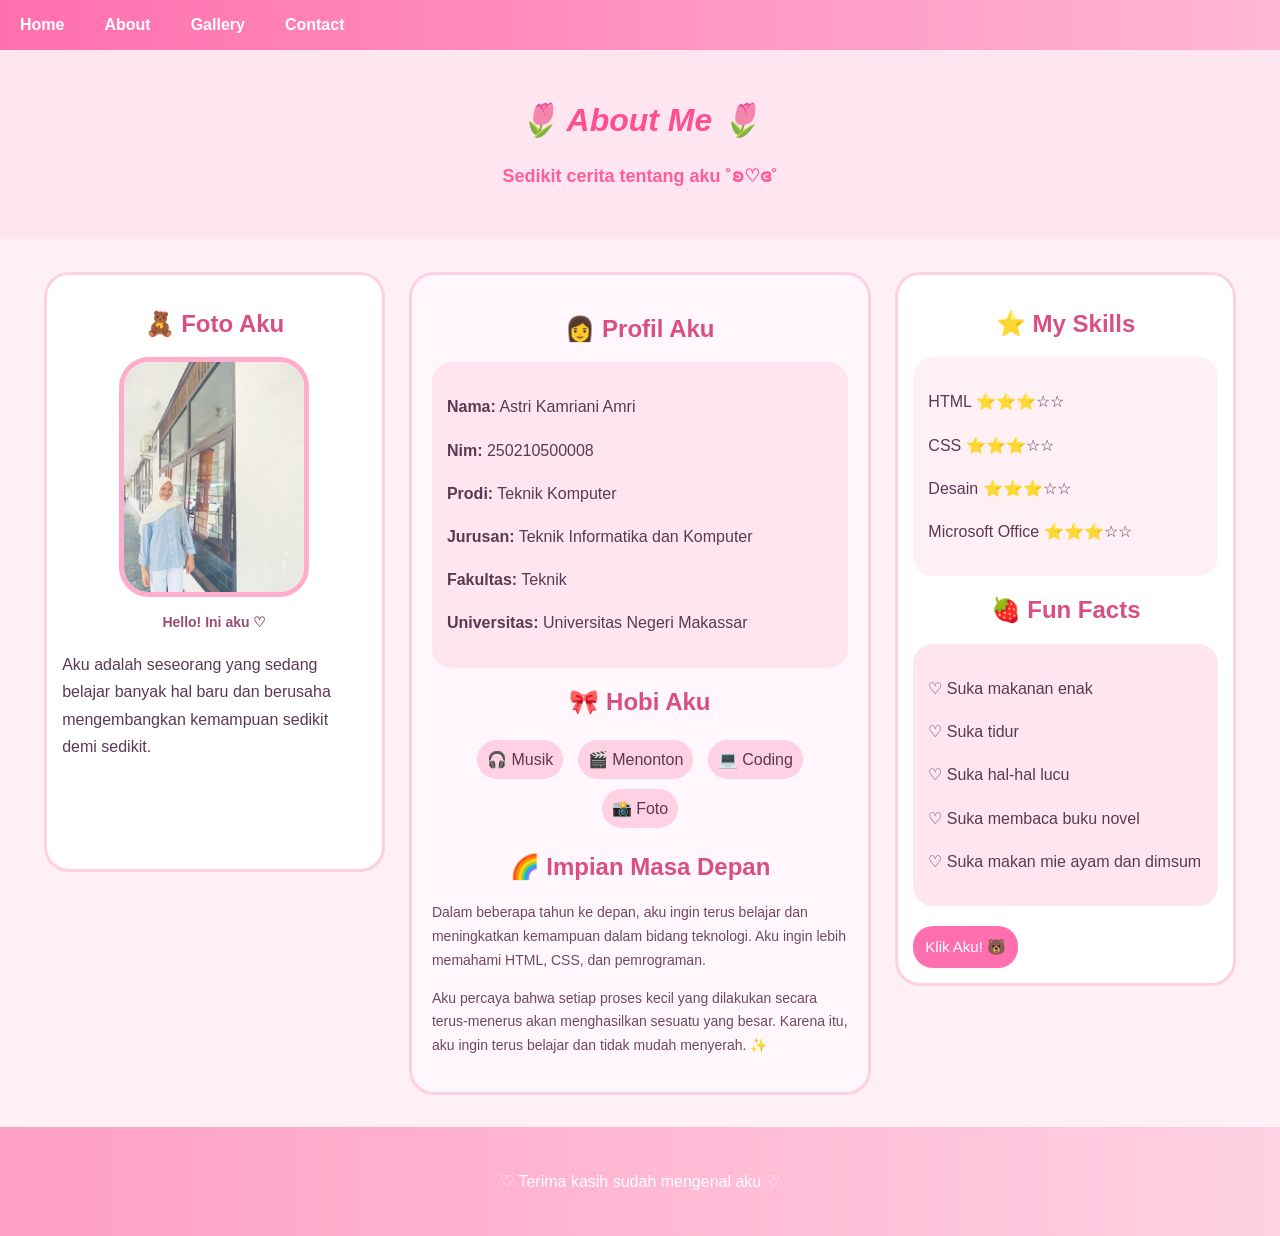
==== about.html @ a14d6b80 "Initial commit" ====
<!DOCTYPE html>
<html>
<head>

    <title>About Me ♡</title>

    <link rel="stylesheet" href="style.css" type="text/css">

</head>

<body>

    <!-- NAVIGASI -->
    <ul id="menu">

        <li><a href="index.html">Home</a></li>

        <li>
            <a href="about.html">About</a>

            <ul>
                <li><a href="#profil">Profil</a></li>
                <li><a href="#hobi">Hobi</a></li>
                <li><a href="#skill">Skill</a></li>
            </ul>
        </li>

        <li><a href="gallery.html">Gallery</a></li>

        <li><a href="contact.html">Contact</a></li>

    </ul>


    <!-- JUDUL -->
    <div class="judul-halaman">

        <h1>🌷 About Me 🌷</h1>

        <p class="headline">
            Sedikit cerita tentang aku ˚ʚ♡ɞ˚
        </p>

    </div>


    <!-- LAYOUT 3 KOLOM -->
    <div class="container">


        <!-- KOLOM KIRI -->
        <div id="sidebar-kiri">

            <h2>🧸 Foto Aku</h2>

            <img src="661573.jpg"
                 alt="Foto Saya"
                 class="foto-profil">

            <p class="sublines">
                Hello! Ini aku ♡
            </p>

            <p>
                Aku adalah seseorang yang sedang belajar
                banyak hal baru dan berusaha mengembangkan
                kemampuan sedikit demi sedikit.
            </p>

        </div>


        <!-- KOLOM TENGAH -->
        <div id="sidebar-tengah-atau-badan">

            <h2 id="profil">👩 Profil Aku</h2>

            <div class="box">

                <p><b>Nama:</b> Astri Kamriani Amri</p>

                <p><b>Nim:</b> 250210500008</p>

                <p><b>Prodi:</b> Teknik Komputer</p>

                <p><b>Jurusan:</b> Teknik Informatika dan Komputer</p>

                <p><b>Fakultas:</b> Teknik</p>

                <p><b>Universitas:</b> Universitas Negeri Makassar</p>

            </div>


            <h2 id="hobi">🎀 Hobi Aku</h2>

            <div class="hobi">

                <span>🎧 Musik</span>

                <span>🎬 Menonton</span>

                <span>💻 Coding</span>

                <span>📸 Foto</span>

            </div>


            <h2>🌈 Impian Masa Depan</h2>

            <p class="infotext">
                Dalam beberapa tahun ke depan,
                aku ingin terus belajar dan meningkatkan
                kemampuan dalam bidang teknologi.
                Aku ingin lebih memahami HTML, CSS,
                dan pemrograman.
            </p>

            <p class="infotext">
                Aku percaya bahwa setiap proses kecil
                yang dilakukan secara terus-menerus
                akan menghasilkan sesuatu yang besar.
                Karena itu, aku ingin terus belajar
                dan tidak mudah menyerah. ✨
            </p>

        </div>


        <!-- KOLOM KANAN -->
        <div id="sidebar-kanan">

            <h2 id="skill">⭐ My Skills</h2>

            <div class="skill-box">

                <p>HTML ⭐⭐⭐☆☆</p>

                <p>CSS ⭐⭐⭐☆☆</p>

                <p>Desain ⭐⭐⭐☆☆</p>

                <p>Microsoft Office ⭐⭐⭐☆☆</p>

            </div>


            <h2>🍓 Fun Facts</h2>

            <div class="funfact">

                <p>♡ Suka makanan enak</p>

                <p>♡ Suka tidur</p>

                <p>♡ Suka hal-hal lucu</p>

                <p>♡ Suka membaca buku novel</p>

                <p>♡ Suka makan mie ayam dan dimsum</p>

            </div>


            <!-- DROPDOWN -->
            <div class="dropdown">

                <button class="dropbtn">
                    Klik Aku! 🐻
                </button>

                <div class="dropdown-content">

                    <a href="index.html">
                        Kembali ke Home
                    </a>

                    <a href="gallery.html">
                        Lihat Gallery
                    </a>

                    <a href="contact.html">
                        Hubungi Aku
                    </a>

                </div>

            </div>

        </div>

    </div>


    <div class="footer">

        <p>
            ♡ Terima kasih sudah mengenal aku ♡
        </p>

    </div>

</body>
</html>
---- style.css ----
/* =========================
   CSS DASAR
========================= */

body {
    margin: 0;
    font-family: Verdana, Arial, sans-serif;
    background-color: #fff0f6;
    color: #5b3a52;
}


/* =========================
   SELECTOR HTML
========================= */

h1 {
    font-family: Arial;
    color: #ff4f91;
    text-align: center;
    font-style: italic;
}

h2 {
    text-align: center;
    color: #d94f83;
}

p {
    line-height: 1.7;
}


/* =========================
   SELECTOR CLASS
========================= */

.headline {
    font-family: Arial;
    font-size: 18px;
    color: #ff5c9d;
    font-weight: bold;
    text-align: center;
}

.sublines {
    font-family: Arial;
    font-size: 14px;
    color: #9c4c73;
    font-weight: bold;
    text-align: center;
}

.infotext {
    font-family: Arial;
    font-size: 14px;
    color: #6f4960;
}


/* =========================
   NAVIGASI HORIZONTAL
========================= */

#menu,
#menu li,
#menu ul,
#menu a {
    margin: 0;
    padding: 0;
    border: none;
    outline: none;
}

#menu {
    width: 100%;
    height: 50px;
    background: linear-gradient(to right, #ff6fae, #ffb6d3);
    list-style: none;
}

#menu li {
    position: relative;
    list-style: none;
    float: left;
    height: 50px;
}

#menu li a {
    display: block;
    padding: 0 20px;
    margin: 10px 0;
    line-height: 30px;
    text-decoration: none;
    color: white;
    font-weight: bold;
}

#menu li a:hover {
    color: #ffe0ec;
}


/* =========================
   DROPDOWN MENU
========================= */

#menu ul {
    position: absolute;
    top: 50px;
    left: 0;
    opacity: 0;
    background-color: #ff91bd;
    transition: opacity 0.25s ease;
}

#menu li:hover > ul {
    opacity: 1;
}

#menu ul li {
    width: 150px;
    height: 0;
    overflow: hidden;
    transition: height 0.25s ease;
}

#menu li:hover > ul li {
    height: 45px;
}

#menu ul li a:hover {
    background-color: #fff0f6;
    color: #ff4f91;
}


/* =========================
   HOME / HERO
========================= */

.hero {
    min-height: 500px;
    padding-top: 50px;
    text-align: center;

    background:
    #ffd9e8
    url("661573.jpg")
    no-repeat
    fixed
    center;

    background-size: cover;
}

.kotak-transparan {
    width: 70%;
    margin: auto;
    padding: 30px;

    background-color: rgba(255, 255, 255, 0.80);

    border: 4px solid #ff9fc3;

    border-radius: 30px;
}


/* =========================
   FOTO HOME
========================= */

.foto-home {
    width: 180px;
    height: 230px;

    object-fit: cover;

    border: 5px solid #ff91bd;

    border-radius: 30px;

    opacity: 0.85;
}

.foto-home:hover {
    opacity: 1;
}


/* =========================
   TOMBOL
========================= */

.tombol {
    display: inline-block;

    margin-top: 15px;

    padding: 12px 25px;

    background-color: #ff6fae;

    color: white;

    text-decoration: none;

    font-weight: bold;

    border-radius: 25px;
}

.tombol:hover {
    background-color: #ff4f91;
}


/* =========================
   HOME CONTENT
========================= */

.home-content {
    width: 90%;
    margin: 30px auto;

    text-align: center;
}

.home-box {
    display: flex;

    justify-content: space-around;

    flex-wrap: wrap;
}

.card {
    width: 250px;

    margin: 15px;

    padding: 20px;

    background-color: white;

    border: 3px solid #ffd0e1;

    border-radius: 25px;
}

.card a {
    display: inline-block;

    padding: 10px;

    background-color: #ff91bd;

    color: white;

    text-decoration: none;

    border-radius: 15px;
}

.card a:hover {
    background-color: #ff4f91;
}


/* =========================
   JUDUL HALAMAN
========================= */

.judul-halaman {
    padding: 30px;

    text-align: center;

    background-color: #ffe5f0;
}


/* =========================
   LAYOUT 3 KOLOM
========================= */

.container {
    width: 95%;

    margin: 20px auto;

    overflow: hidden;
}

#sidebar-kiri {
    min-height: 600px;

    float: left;

    width: 28%;

    margin: 1%;

    padding: 15px;

    background-color: white;

    border: 3px solid #ffd0e1;

    border-radius: 25px;

    box-sizing: border-box;
}

#sidebar-tengah-atau-badan {
    min-height: 600px;

    float: left;

    width: 38%;

    margin: 1%;

    padding: 20px;

    background-color: #fff7fb;

    border: 3px solid #ffd0e1;

    border-radius: 25px;

    box-sizing: border-box;
}

#sidebar-kanan {
    min-height: 600px;

    float: left;

    width: 28%;

    margin: 1%;

    padding: 15px;

    background-color: white;

    border: 3px solid #ffd0e1;

    border-radius: 25px;

    box-sizing: border-box;
}


/* =========================
   FOTO PROFIL
========================= */

.foto-profil {
    display: block;

    width: 180px;

    height: 230px;

    margin: auto;

    object-fit: cover;

    border: 5px solid #ff91bd;

    border-radius: 30px;

    opacity: 0.75;
}

.foto-profil:hover {
    opacity: 1;
}


/* =========================
   BOX PROFIL
========================= */

.box {
    padding: 15px;

    margin-bottom: 20px;

    background-color: #ffe5f0;

    border-radius: 20px;
}


/* =========================
   HOBI
========================= */

.hobi {
    text-align: center;
}

.hobi span {
    display: inline-block;

    margin: 5px;

    padding: 10px;

    background-color: #ffd1e3;

    border-radius: 20px;
}


/* =========================
   SKILL
========================= */

.skill-box {
    padding: 15px;

    background-color: #fff0f6;

    border-radius: 20px;
}


/* =========================
   FUN FACT
========================= */

.funfact {
    padding: 15px;

    background-color: #ffe5f0;

    border-radius: 20px;
}


/* =========================
   DROPDOWN BUTTON
========================= */

.dropdown {
    position: relative;

    display: inline-block;

    margin-top: 20px;
}

.dropbtn {
    background-color: #ff6fae;

    color: white;

    padding: 12px;

    font-size: 15px;

    border: none;

    border-radius: 20px;

    cursor: pointer;
}

.dropdown-content {
    display: none;

    position: absolute;

    background-color: #fff7fb;

    min-width: 180px;

    box-shadow: 0px 8px 16px
    rgba(0,0,0,0.2);
}

.dropdown-content a {
    display: block;

    padding: 12px 16px;

    color: #5b3a52;

    text-decoration: none;
}

.dropdown-content a:hover {
    background-color: #ffd1e3;
}

.dropdown:hover .dropdown-content {
    display: block;
}

.dropdown:hover .dropbtn {
    background-color: #ff4f91;
}


/* =========================
   GALLERY
========================= */

.gallery {
    width: 90%;

    margin: 30px auto;

    padding: 25px;

    text-align: center;

    background-color: white;

    border: 3px solid #ffd0e1;

    border-radius: 30px;
}

.foto-container {
    display: flex;

    justify-content: space-around;

    align-items: center;

    flex-wrap: wrap;
}

.foto-box {
    margin: 15px;
}


/* =========================
   FOTO KECIL
========================= */

.foto-kecil {
    width: 90px;

    height: 120px;

    object-fit: cover;

    border: 4px solid #ff91bd;

    border-radius: 20px;

    opacity: 0.6;
}


/* =========================
   FOTO SEDANG
========================= */

.foto-sedang {
    width: 150px;

    height: 190px;

    object-fit: cover;

    border: 4px solid #ff91bd;

    border-radius: 20px;

    opacity: 0.7;
}


/* =========================
   FOTO BESAR
========================= */

.foto-besar {
    width: 200px;

    height: 260px;

    object-fit: cover;

    border: 4px solid #ff91bd;

    border-radius: 20px;

    opacity: 0.8;
}


/* =========================
   FOTO KENANGAN
========================= */

.foto-kenangan {
    width: 250px;

    height: 300px;

    object-fit: cover;

    border: 5px solid #ff91bd;

    border-radius: 30px;

    opacity: 0.8;
}


/* =========================
   HOVER GAMBAR
========================= */

.foto-kecil:hover,
.foto-sedang:hover,
.foto-besar:hover,
.foto-kenangan:hover {
    opacity: 1;
}


/* =========================
   LAYOUT 2 KOLOM
========================= */

.layout-dua-kolom {
    width: 90%;

    margin: 30px auto;

    overflow: hidden;

    background-color: #ffe5f0;

    border-radius: 25px;
}

.leftcolumn {
    float: left;

    width: 30%;

    padding: 20px;

    box-sizing: border-box;
}

.rightcolumn {
    margin-left: 30%;

    min-height: 500px;

    padding: 30px;

    background-color: white;

    border-radius: 0 25px 25px 0;
}


/* =========================
   NAVIGASI VERTIKAL
========================= */

.nav-vertikal {
    list-style-type: none;

    margin: 0;

    padding: 0;
}

.nav-vertikal li a {
    display: block;

    margin-bottom: 8px;

    padding: 10px;

    background-color: #ff91bd;

    color: white;

    text-align: center;

    text-decoration: none;

    font-weight: bold;

    border-radius: 15px;
}

.nav-vertikal li a:hover {
    background-color: #ff4f91;
}


/* =========================
   FOTO CONTACT
========================= */

.foto-contact {
    display: block;

    width: 150px;

    height: 200px;

    margin: 25px auto;

    object-fit: cover;

    border: 4px solid #ff91bd;

    border-radius: 25px;

    opacity: 0.8;
}

.foto-contact:hover {
    opacity: 1;
}


/* =========================
   CONTACT
========================= */

.contact-info {
    padding: 20px;

    background-color: #fff0f6;

    border-radius: 20px;
}

input[type="text"],
input[type="email"],
textarea {
    width: 90%;

    padding: 10px;

    border: 2px solid #ffb6d3;

    border-radius: 10px;
}

textarea {
    height: 100px;
}

input[type="submit"] {
    padding: 12px 25px;

    background-color: #ff6fae;

    color: white;

    border: none;

    border-radius: 20px;

    cursor: pointer;
}

input[type="submit"]:hover {
    background-color: #ff4f91;
}


/* =========================
   FOOTER
========================= */

.footer {
    clear: both;

    padding: 25px;

    text-align: center;

    background:
    linear-gradient(to right, #ff9fc3, #ffd1e3);

    color: white;
}

.footer p {
    color: white;
}
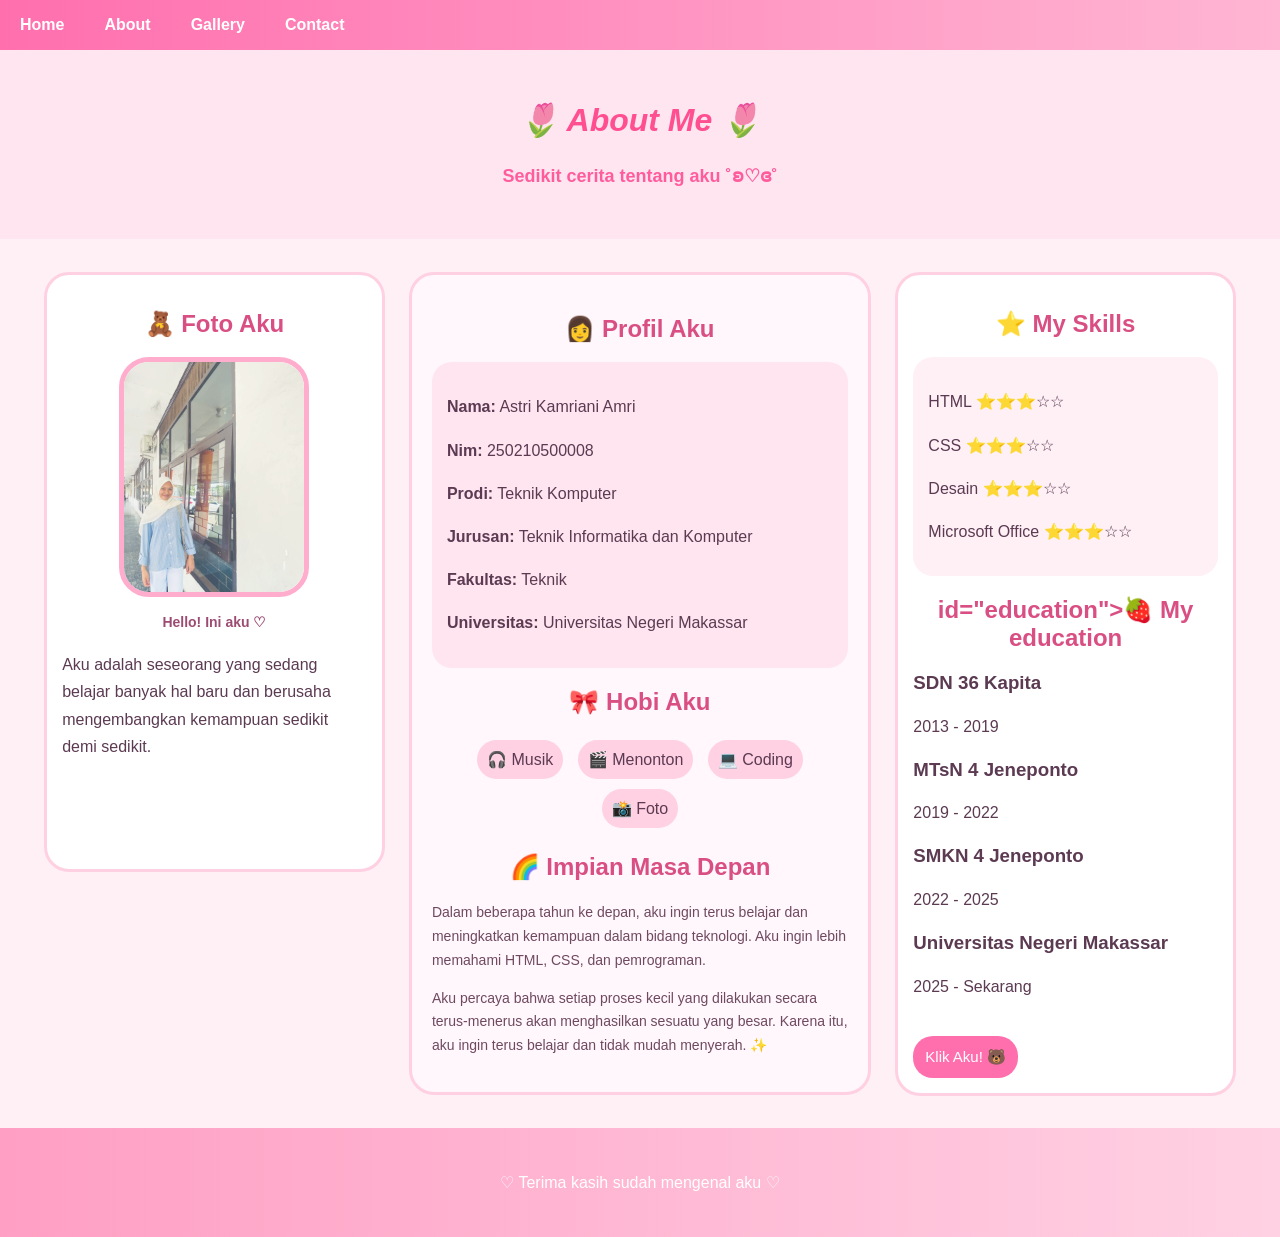
==== commit a4569836: "Update education section" ====
--- a/about.html
+++ b/about.html
@@ -146,21 +146,31 @@
             </div>
 
 
-            <h2>🍓 Fun Facts</h2>
-
-            <div class="funfact">
-
-                <p>♡ Suka makanan enak</p>
-
-                <p>♡ Suka tidur</p>
-
-                <p>♡ Suka hal-hal lucu</p>
-
-                <p>♡ Suka membaca buku novel</p>
-
-                <p>♡ Suka makan mie ayam dan dimsum</p>
-
-            </div>
+            <h2> id="education">🍓 My education</h2>
+
+            <div class="education">
+
+    <div class="education-item">
+        <h3>SDN 36 Kapita</h3>
+        <p>2013 - 2019</p>
+    </div>
+
+    <div class="education-item">
+        <h3>MTsN 4 Jeneponto</h3>
+        <p>2019 - 2022</p>
+    </div>
+
+    <div class="education-item">
+        <h3>SMKN 4 Jeneponto</h3>
+        <p>2022 - 2025</p>
+    </div>
+
+    <div class="education-item">
+        <h3>Universitas Negeri Makassar</h3>
+        <p>2025 - Sekarang</p>
+    </div>
+
+</div>
 
 
             <!-- DROPDOWN -->
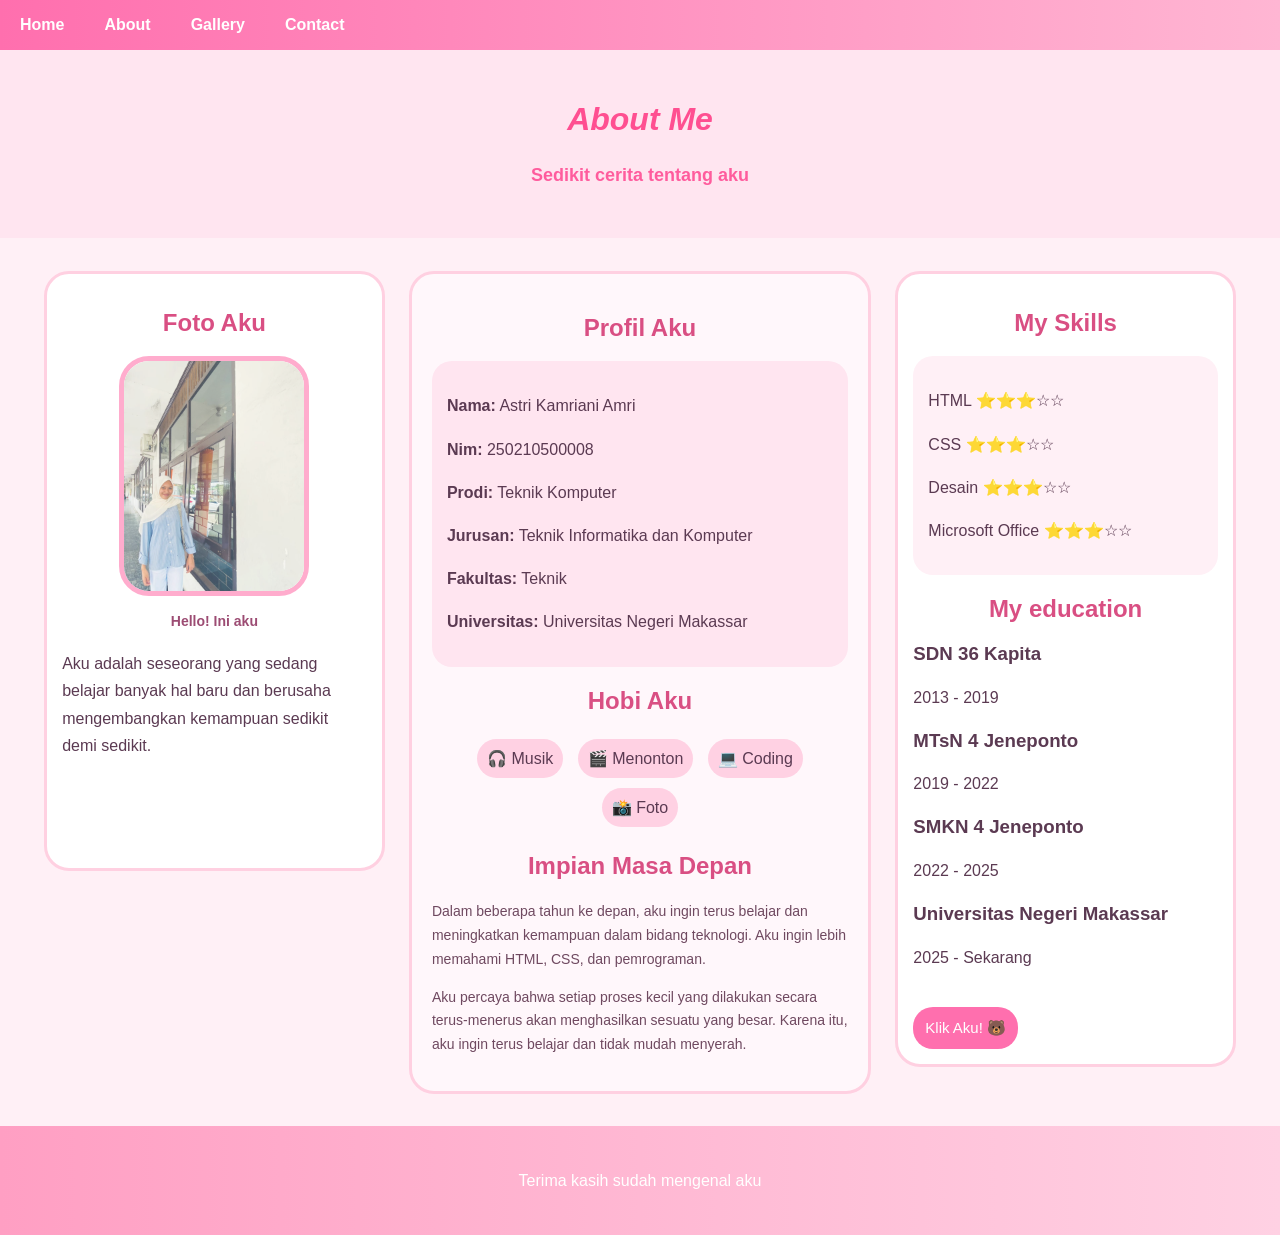
==== commit 8ee34a97: "Remove education emoji" ====
--- a/about.html
+++ b/about.html
@@ -2,7 +2,7 @@
 <html>
 <head>
 
-    <title>About Me ♡</title>
+    <title>About Me</title>
 
     <link rel="stylesheet" href="style.css" type="text/css">
 
@@ -35,10 +35,10 @@
     <!-- JUDUL -->
     <div class="judul-halaman">
 
-        <h1>🌷 About Me 🌷</h1>
+        <h1>About Me</h1>
 
         <p class="headline">
-            Sedikit cerita tentang aku ˚ʚ♡ɞ˚
+            Sedikit cerita tentang aku
         </p>
 
     </div>
@@ -51,14 +51,14 @@
         <!-- KOLOM KIRI -->
         <div id="sidebar-kiri">
 
-            <h2>🧸 Foto Aku</h2>
+            <h2>Foto Aku</h2>
 
             <img src="661573.jpg"
                  alt="Foto Saya"
                  class="foto-profil">
 
             <p class="sublines">
-                Hello! Ini aku ♡
+                Hello! Ini aku
             </p>
 
             <p>
@@ -73,7 +73,7 @@
         <!-- KOLOM TENGAH -->
         <div id="sidebar-tengah-atau-badan">
 
-            <h2 id="profil">👩 Profil Aku</h2>
+            <h2 id="profil">Profil Aku</h2>
 
             <div class="box">
 
@@ -92,7 +92,7 @@
             </div>
 
 
-            <h2 id="hobi">🎀 Hobi Aku</h2>
+            <h2 id="hobi">Hobi Aku</h2>
 
             <div class="hobi">
 
@@ -107,7 +107,7 @@
             </div>
 
 
-            <h2>🌈 Impian Masa Depan</h2>
+            <h2>Impian Masa Depan</h2>
 
             <p class="infotext">
                 Dalam beberapa tahun ke depan,
@@ -122,7 +122,7 @@
                 yang dilakukan secara terus-menerus
                 akan menghasilkan sesuatu yang besar.
                 Karena itu, aku ingin terus belajar
-                dan tidak mudah menyerah. ✨
+                dan tidak mudah menyerah.
             </p>
 
         </div>
@@ -131,7 +131,7 @@
         <!-- KOLOM KANAN -->
         <div id="sidebar-kanan">
 
-            <h2 id="skill">⭐ My Skills</h2>
+            <h2 id="skill">My Skills</h2>
 
             <div class="skill-box">
 
@@ -146,7 +146,7 @@
             </div>
 
 
-            <h2> id="education">🍓 My education</h2>
+            <h2>My education</h2>
 
             <div class="education">
 
@@ -206,7 +206,7 @@
     <div class="footer">
 
         <p>
-            ♡ Terima kasih sudah mengenal aku ♡
+             Terima kasih sudah mengenal aku 
         </p>
 
     </div>
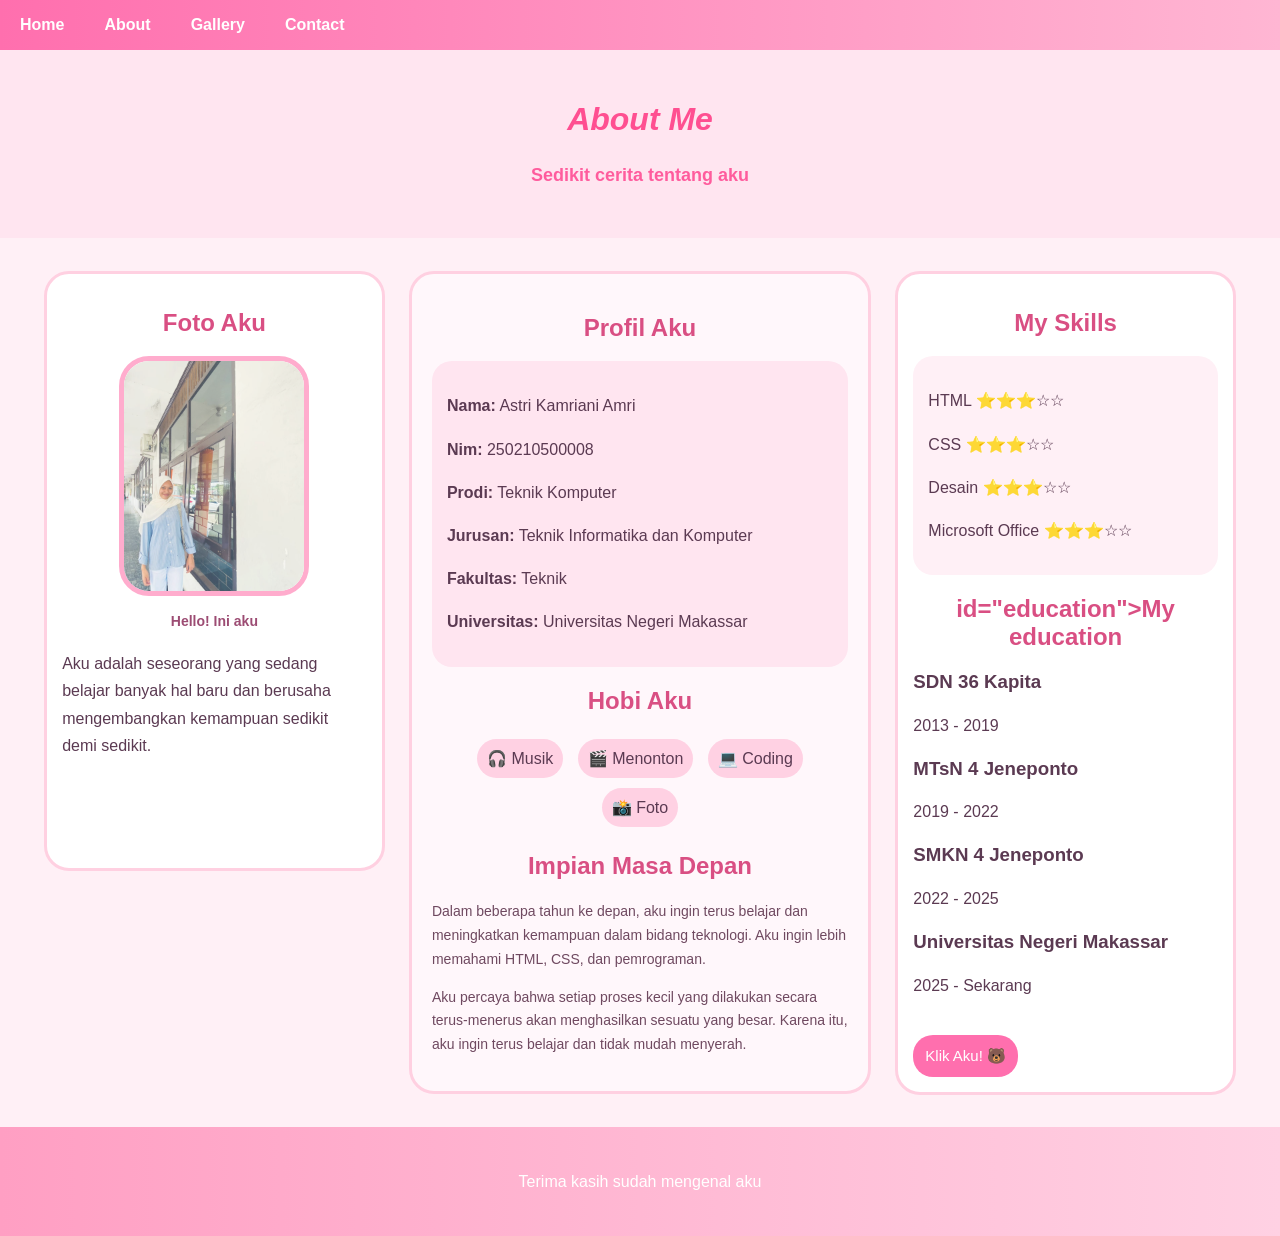
==== commit 7ba3272b: "Add education to About dropdown" ====
--- a/about.html
+++ b/about.html
@@ -22,6 +22,7 @@
                 <li><a href="#profil">Profil</a></li>
                 <li><a href="#hobi">Hobi</a></li>
                 <li><a href="#skill">Skill</a></li>
+                <li><a href="#education">Education</a></li>
             </ul>
         </li>
 
@@ -146,7 +147,7 @@
             </div>
 
 
-            <h2>My education</h2>
+            <h2>id="education">My education</h2>
 
             <div class="education">
 
--- a/style.css
+++ b/style.css
@@ -739,46 +739,43 @@
 
 .contact-info {
     padding: 20px;
-
     background-color: #fff0f6;
-
-    border-radius: 20px;
-}
-
+    border-radius: 20px;
+    box-sizing: border-box;
+}
+
+/* Kotak Nama, Email, dan Pesan */
 input[type="text"],
 input[type="email"],
 textarea {
-    width: 90%;
-
+    width: 100%;
     padding: 10px;
-
     border: 2px solid #ffb6d3;
-
     border-radius: 10px;
-}
-
+    box-sizing: border-box;
+    font-family: Verdana, Arial, sans-serif;
+}
+
+/* Kotak Pesan */
 textarea {
     height: 100px;
-}
-
+    resize: vertical;
+}
+
+/* Tombol Kirim */
 input[type="submit"] {
     padding: 12px 25px;
-
+    margin-top: 10px;
     background-color: #ff6fae;
-
     color: white;
-
     border: none;
-
-    border-radius: 20px;
-
+    border-radius: 20px;
     cursor: pointer;
 }
 
 input[type="submit"]:hover {
     background-color: #ff4f91;
 }
-
 
 /* =========================
    FOOTER
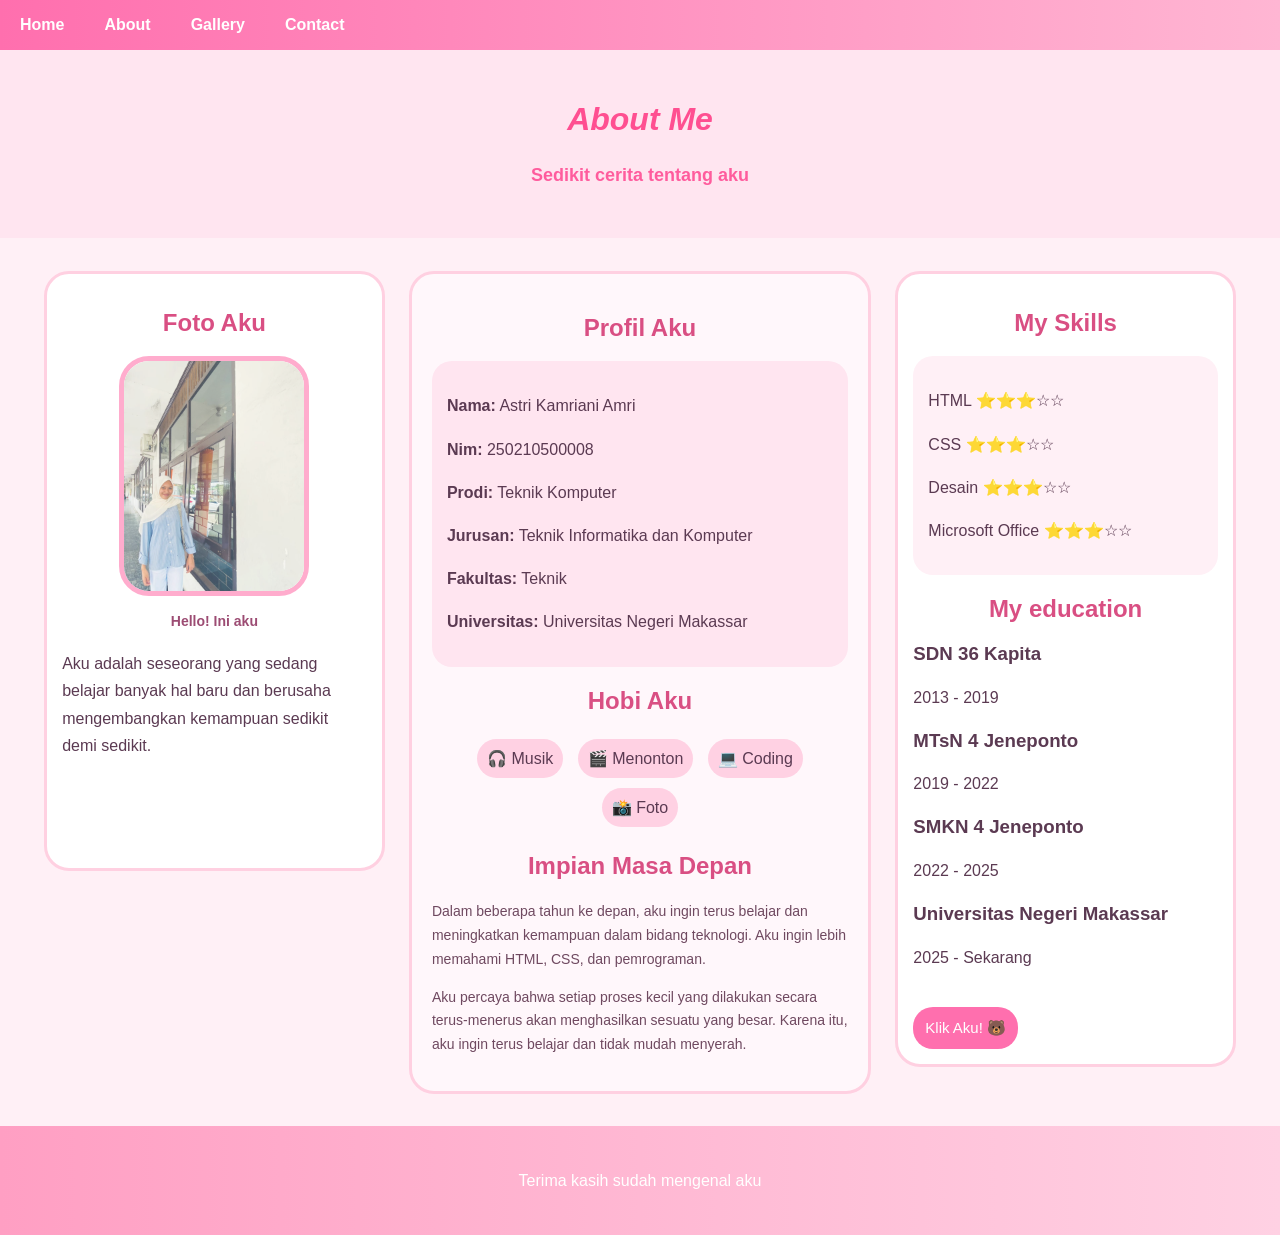
==== commit b22dc5ff: "Fix education section" ====
--- a/about.html
+++ b/about.html
@@ -147,9 +147,9 @@
             </div>
 
 
-            <h2>id="education">My education</h2>
-
-            <div class="education">
+           <h2 id="education">My education</h2>
+
+<div class="education">
 
     <div class="education-item">
         <h3>SDN 36 Kapita</h3>
@@ -172,8 +172,6 @@
     </div>
 
 </div>
-
-
             <!-- DROPDOWN -->
             <div class="dropdown">
 
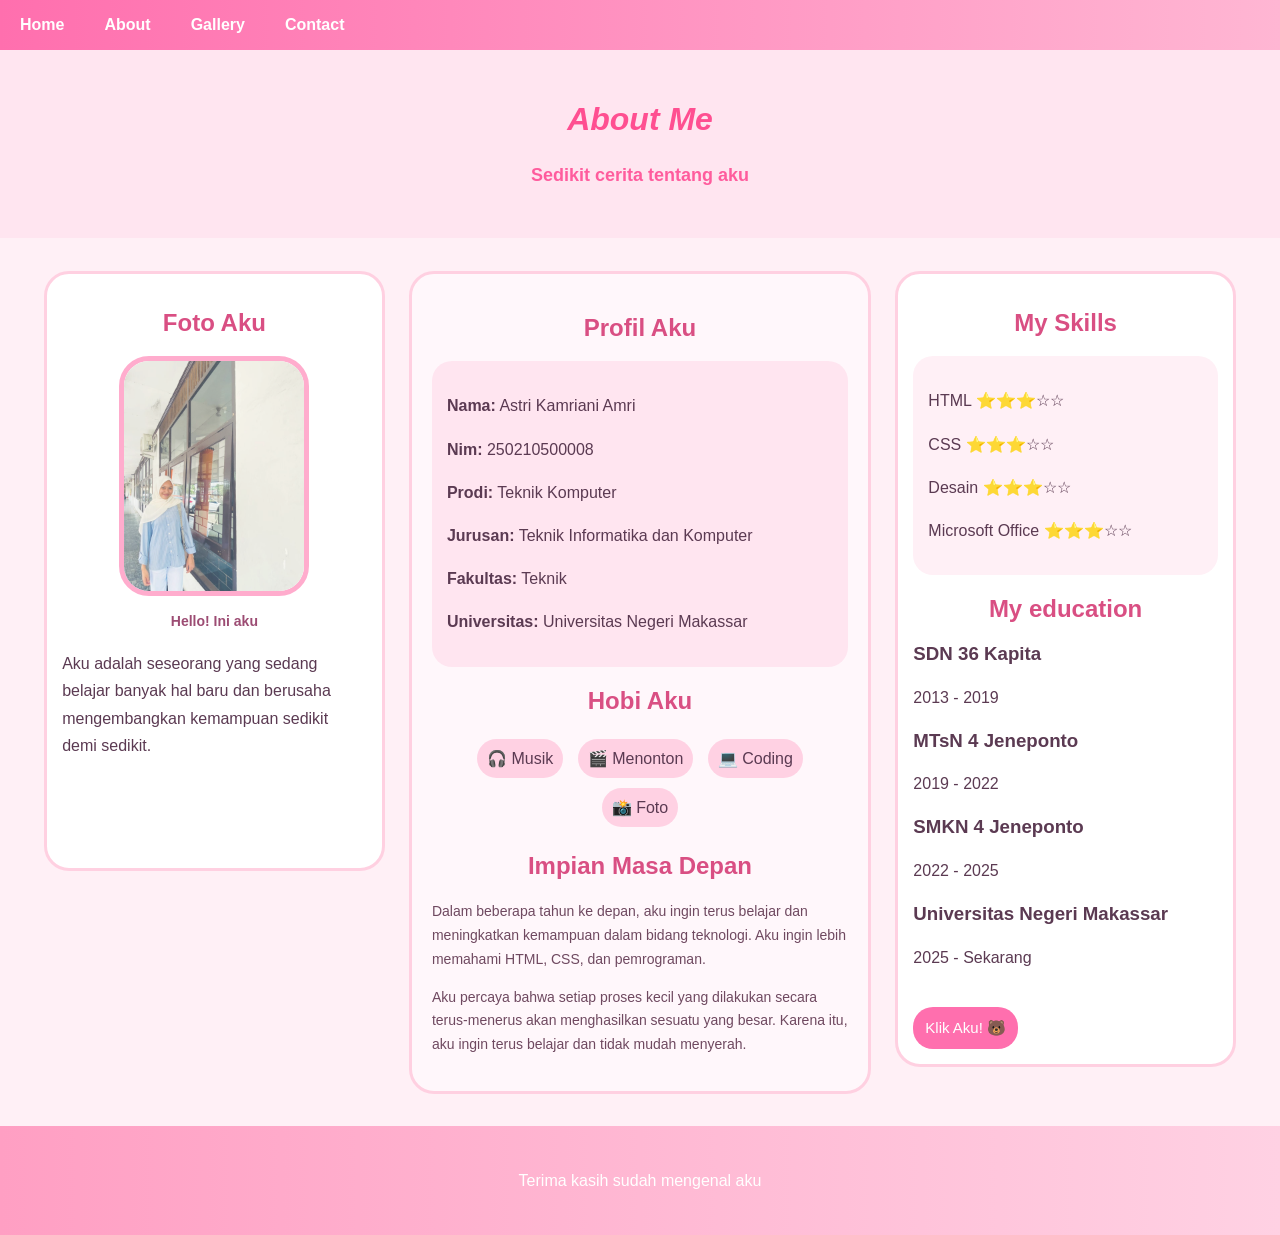
==== commit b7e12ad5: "Upload portfolio" ====
--- a/about.html
+++ b/about.html
@@ -1,5 +1,6 @@
 <!DOCTYPE html>
 <html>
+
 <head>
 
     <title>About Me</title>
@@ -147,31 +148,33 @@
             </div>
 
 
-           <h2 id="education">My education</h2>
-
-<div class="education">
-
-    <div class="education-item">
-        <h3>SDN 36 Kapita</h3>
-        <p>2013 - 2019</p>
-    </div>
-
-    <div class="education-item">
-        <h3>MTsN 4 Jeneponto</h3>
-        <p>2019 - 2022</p>
-    </div>
-
-    <div class="education-item">
-        <h3>SMKN 4 Jeneponto</h3>
-        <p>2022 - 2025</p>
-    </div>
-
-    <div class="education-item">
-        <h3>Universitas Negeri Makassar</h3>
-        <p>2025 - Sekarang</p>
-    </div>
-
-</div>
+            <h2 id="education">My education</h2>
+
+            <div class="education">
+
+                <div class="education-item">
+                    <h3>SDN 36 Kapita</h3>
+                    <p>2013 - 2019</p>
+                </div>
+
+                <div class="education-item">
+                    <h3>MTsN 4 Jeneponto</h3>
+                    <p>2019 - 2022</p>
+                </div>
+
+                <div class="education-item">
+                    <h3>SMKN 4 Jeneponto</h3>
+                    <p>2022 - 2025</p>
+                </div>
+
+                <div class="education-item">
+                    <h3>Universitas Negeri Makassar</h3>
+                    <p>2025 - Sekarang</p>
+                </div>
+
+            </div>
+
+
             <!-- DROPDOWN -->
             <div class="dropdown">
 
@@ -205,10 +208,15 @@
     <div class="footer">
 
         <p>
-             Terima kasih sudah mengenal aku 
+            Terima kasih sudah mengenal aku
         </p>
 
     </div>
 
+
+    <!-- JAVASCRIPT -->
+    <script src="script.js"></script>
+
 </body>
+
 </html>
